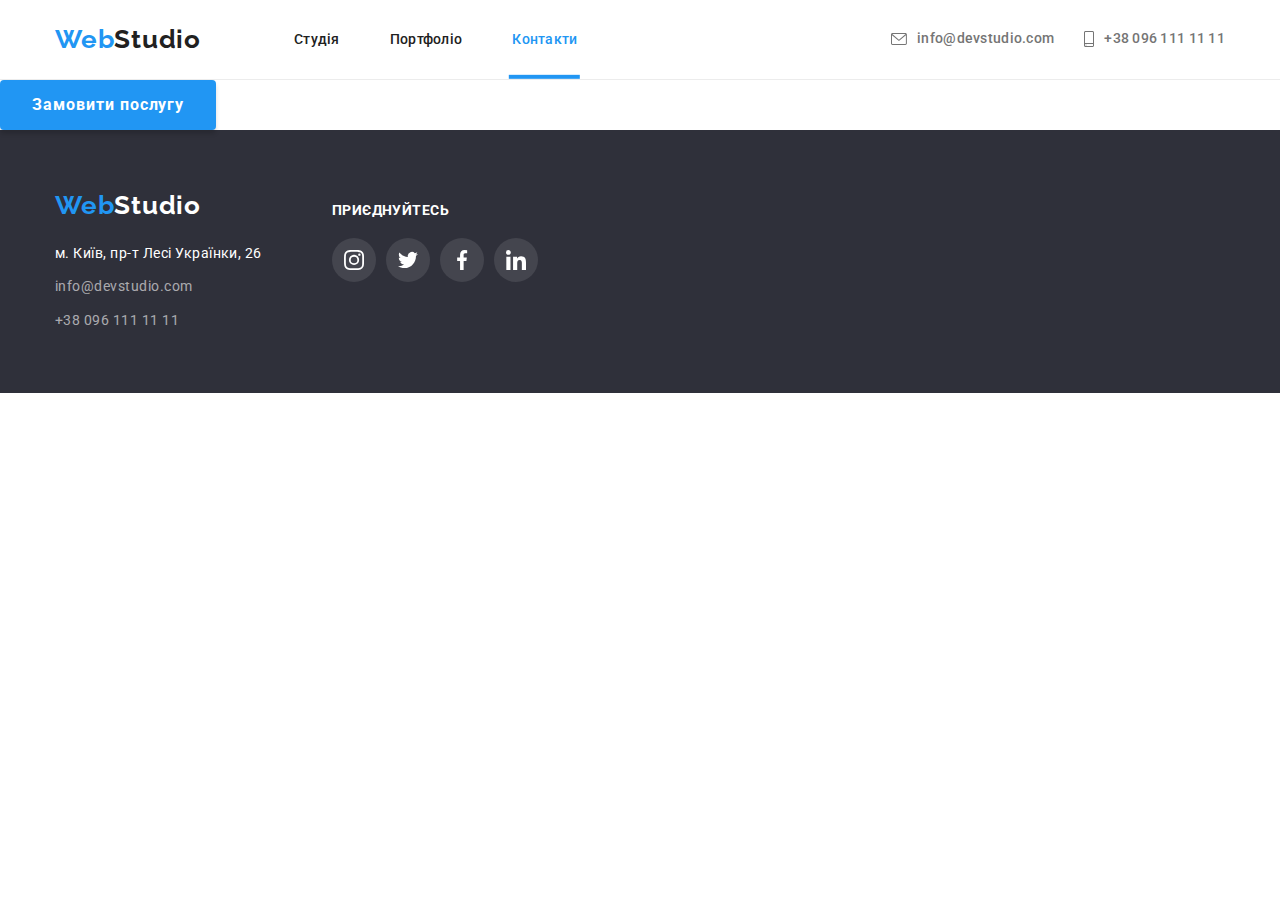
==== contacts.html @ 0b4dbb2a "2" ====
<!DOCTYPE html>
<html lang="uk">
  <head>
    <meta charset="utf-8" />
    <meta name="Web Studio" content="test" />
    <title>portfolio</title>

    <link rel="preconnect" href="https://fonts.googleapis.com" />
    <link rel="preconnect" href="https://fonts.gstatic.com" crossorigin />
    <link
      href="https://fonts.googleapis.com/css2?family=Raleway:wght@700&family=Roboto:wght@400;500;700;900&display=swap"
      rel="stylesheet"
    />
    <!-- normalaize -->
    <link
      href="https://cdnjs.cloudflare.com/ajax/libs/modern-normalize/1.1.0/modern-normalize.min.css"
      rel="stylesheet"
    />

    <link rel="stylesheet" href="css/styles.css" />
  </head>
  <body>
    <header class="header-border">
      <div class="container nav-main">
        <!-- logo -->
        <div class="list">
          <a href="./index.html" class="logo">Web<span class="logo-header">Studio</span> </a>
        </div>
        <!-- navigation-->
        <nav class="nav">
          <ul class="nav-main nav-box">
            <li class="item nav-box-item">
              <a href="./index.html" class="link">Студія</a>
            </li>
            <li class="item nav-box-item">
              <!--  target="_blank" - new page -->
              <a href="./portfolio.html" class="link">Портфоліо</a>
            </li>
            <li class="item nav-box-item">
              <a href="./contacts.html" class="link current">Контакти</a>
            </li>
          </ul>
        </nav>
        <!-- контакти-->
        <ul class="nav-links">
          <li class="item">
            <a href="mailto:info@devstudio.com" class="nav-contact">
              <svg class="contact-icon" width="16" height="12">
                <use href="./images/icons.svg#envelope"></use></svg
              >info@devstudio.com</a
            >
          </li>
          <li class="item">
            <a href="tel:+380961111111" class="nav-contact">
              <svg class="contact-icon" width="10" height="16">
                <use href="./images/icons.svg#smartphone"></use></svg
              >+38 096 111 11 11
            </a>
          </li>
        </ul>
      </div>
    </header>

    <main>
      <button tuce="button" class="herobt" data-modal-open>Замовити послугу</button>

      <div class="backdrop is-hidden" data-modal>
        <div class="modal">
          <p>
            Lorem ipsum dolor sit amet, consectetur adipisicing elit. Omnis laboriosam quod impedit
            reiciendis ad repellat, quas nulla vero odio pariatur accusamus ut totam qui, illo
            harum? Fugit, itaque. Tenetur, culpa.
          </p>
          <button type="button" class="herobt" data-modal-close>Закрити</button>
        </div>
      </div>
    </main>
    <footer class="footor-page">
      <div class="container footor">
        <div class="footor-all">
          <div>
            <a href="./index.html" class="logo">Web<span class="logo-footer">Studio</span> </a>
            <address class="logo-margin">
              <div>
                <ul class="address-footer">
                  <li class="item">
                    <a
                      target="_blank"
                      href="https://www.google.com/maps/place/%D0%B1%D1%83%D0%BB.+%D0%9B%D0%B5%D1%81%D0%B8+%D0%A3%D0%BA%D1%80%D0%B0%D0%B8%D0%BD%D0%BA%D0%B8,+26,+%D0%9A%D0%B8%D0%B5%D0%B2,+02000/@50.4265807,30.5361971,17z/data=!3m1!4b1!4m5!3m4!1s0x40d4cf0e033ecbe9:0x57a4dffefec77da0!8m2!3d50.4265807!4d30.5383858"
                      class="address-link"
                    >
                      м. Київ, пр-т Лесі Українки, 26
                    </a>
                  </li>
                  <li class="item">
                    <a href="mailto:info@devstudio.com" class="address-contact"
                      >info@devstudio.com</a
                    >
                  </li>
                  <li class="item">
                    <a href="tel:+380961111111" class="address-contact">+38 096 111 11 11</a>
                  </li>
                </ul>
              </div>
            </address>
          </div>
          <div class="social-padding">
            <h2 class="social-title">ПРИЄДНУЙТЕСЬ</h2>
            <ul class="social-list">
              <li class="item">
                <a href="" class="social-links">
                  <svg class="social-icons"><use href="./images/icons.svg#instagram"></use></svg
                ></a>
              </li>
              <li class="item">
                <a href="" class="social-links">
                  <svg class="social-icons"><use href="./images/icons.svg#twitter"></use></svg
                ></a>
              </li>
              <li class="item">
                <a href="" class="social-links">
                  <svg class="social-icons"><use href="./images/icons.svg#facebook"></use></svg
                ></a>
              </li>
              <li class="item">
                <a href="" class="social-links">
                  <svg class="social-icons">
                    <use href="./images/icons.svg#linkedin"></use></svg
                ></a>
              </li>
            </ul>
          </div>
        </div>
      </div>
    </footer>
    <script src="./js/modal.js"></script>
  </body>
</html>
---- css/styles.css ----
:root {
  --main-color: #212121;
  --accent-color: #2196f3;
  --second-color: #757575;
  --primery-white-color: #ffffff;
  --button-second-backgund: #f5f4fa;
  --hero-bg: #2f303a;
  --header-border-color: #ececec;
  --primery-grey-color: #afb1b8;

  --card-border-color: #eeeeee;
  --hero-bg-hover: #188ce8;
  --accent-color-bg-card: rgba(33, 150, 243, 0.9);
  --cubic-bezier: cubic-bezier(0.4, 0, 0.2, 1);
}
body {
  color: var(--main-color);
  background-color: var(--primery-white-color);

  font-family: Roboto, sans-serif;
  letter-spacing: 0.03em;
}
h1,
h2,
h3,
h4,
h5,
h6 {
  margin: 0;
  margin-bottom: 10px;
}
h2 {
  font-weight: 700;
  font-size: 36px;
  line-height: 1.2;
  text-align: center;
  letter-spacing: 0.03em;

  color: var(--main-color);
}
ul {
  margin: 0;
}
p {
  margin: 0;
}
.section {
  padding-top: 94px;
  padding-bottom: 94px;
}
.list {
  list-style: none;
  padding: 0;
  margin: 0;
}
.container {
  margin-left: auto;
  margin-right: auto;
  width: 1200px;
  padding-left: 15px;
  padding-right: 15px;

  /* border: 1px solid red; */
}
.invisible {
  position: absolute !important;
  /* clip: rect(1px, 1px, 1px, 1px); */
  color: transparent;
}
/*LOGO*/
.logo {
  color: var(--accent-color);

  font-family: Raleway, sans-serif;
  font-size: 26px;
  font-weight: 700;
  line-height: 1.2;
  letter-spacing: 0.03em;

  text-decoration: none;
}
.logo-header {
  color: var(--main-color);

  font-size: 26px;
  font-weight: 700;
  line-height: 1.2;
  letter-spacing: 0.03em;

  text-decoration: none;
}
.logo-footer {
  color: var(--primery-white-color);
  font-size: 26px;
  font-weight: 700;
  line-height: 1.2;
  letter-spacing: 0.03em;

  text-decoration: none;
}

/*NAVIGATION*/

.nav-main {
  display: flex;
  align-items: center;
  /* padding-top: 32px;
  padding-bottom: 31px; */
}

.nav {
  display: flex;
  align-items: center;
  margin-left: 93px;
  line-height: 0;
}

.header-border {
  border-bottom: 1px solid var(--header-border-color);
}

.nav-box {
  display: flex;
  /* padding-top: 32px;
  padding-bottom: 31px; */
  padding-left: 0;
  padding-right: 0;
  margin: 0;
}
.nav-box-item {
  padding-top: 32px;
  padding-bottom: 31px;
}

.nav-box .item + .item {
  margin-left: 50px;
}

.nav-links {
  display: inline-flex;
  margin-left: auto;
  padding: 0;
  line-height: 0;
}
.nav-links .item + .item {
  margin-left: 30px;
}
.nav-main li {
  list-style: none;
}
.nav-main .link {
  position: relative;
  color: var(--main-color);

  padding-bottom: 31px;

  font-weight: 500;
  font-size: 14px;
  line-height: 1.14;
  letter-spacing: 0.02em;
  text-decoration: none;
}

.nav-main .link:hover,
.nav-main .link:focus {
  color: var(--accent-color);
  transition: transform 250ms var(--cubic-bezier);
}
.nav-main .link.current {
  color: var(--accent-color);
}

.link.current::after {
  content: '';

  position: absolute;
  bottom: -1px;
  display: block;
  width: 109%;
  transform: translate(-4.5%, -4.5%);
  height: 4px;

  background: var(--accent-color);
}
/* contact`s*/

.nav-contact {
  display: inline-flex;
  align-items: center;

  color: var(--second-color);

  font-style: normal;
  font-weight: 500;
  font-size: 14px;
  line-height: 1.14;
  letter-spacing: 0.02em;

  text-decoration: none;
  fill: var(--second-color);
}
.nav-contact .contact-icon {
  /* width: 10px;
  height: 16px; */
  margin-right: 10px;
}

.nav-contact:hover,
.nav-contact:focus {
  color: var(--accent-color);
  fill: var(--accent-color);
  transition: transform 250ms var(--cubic-bezier);
}

/* hero*/
.section-hero {
  display: block;
  text-align: center;
  padding-top: 200px;
  padding-bottom: 200px;

  background: var(--hero-bg);
}
.hero-title {
  margin-top: 0;
  margin-bottom: 30px;

  color: var(--primery-white-color);

  font-weight: 900;
  font-size: 44px;
  line-height: 1.36;
  text-align: center;
  letter-spacing: 0.06em;
  text-transform: uppercase;
}
/* .hero-style {
  background: var(--hero-bg);
} */
.herobg {
  max-width: 1600px;
  width: 100%;
  height: 600px;
  margin-left: auto;
  margin-right: auto;
  background-image: linear-gradient(to right, rgba(47, 48, 58, 0.4), rgba(47, 48, 58, 0.4)),
    url(../images/hero/hero.jpg);
  background-repeat: no-repeat;
  background-position: center;
  background-size: cover;
}

/*Button*/
.button {
  cursor: pointer;

  color: var(--main-color);
  background-color: var(--primery-white-color);

  font-family: inherit;
  font-weight: 500;
  font-size: 16px;
  line-height: 1.62;
  letter-spacing: 0.03em;
}
.button.primery {
  color: var(--primery-white-color);
  background-color: var(--accent-color);
  border-color: transparent;
}
.button.primery:hover,
.button.primery:focus {
  color: var(--second-color);
  background-color: var(--accent-color);
  border-color: var(--accent-color);
  transition: transform 250ms var(--cubic-bezier);
}
.button.second {
  padding: 6px 22px 6px 22px;

  border: 0;
  border-radius: 4px;
  background-color: var(--button-second-backgund);
}
.button.second:hover,
.button.second:focus {
  color: var(--primery-white-color);
  background-color: var(--accent-color);
  border-color: var(--accent-color);
  transition: transform 250ms var(--cubic-bezier);
}

.herobt {
  cursor: pointer;

  display: inline-block;

  border: 0;
  border-radius: 4px;
  padding: 10px 32px 10px 32px;

  font-weight: 700;
  font-size: 16px;
  line-height: 1.9;
  letter-spacing: 0.06em;

  color: var(--primery-white-color);
  background-color: var(--accent-color);
  box-shadow: 0px 4px 4px 0px rgba(0, 0, 0, 0.15);
}
.herobt:hover,
.herobt:focus {
  background: var(--hero-bg-hover);
  box-shadow: 0px 4px 4px rgba(0, 0, 0, 0.15);
  transition: transform 250ms var(--cubic-bezier);
}
/* portfolio */
.section-portfolio {
  text-align: center;
}
.nav-portfolio {
  display: flex;
  align-items: center;
  justify-content: center;
  margin-top: 0;
  margin-bottom: 50px;
  padding: 0;

  list-style: none;
}
.nav-portfolio .item + .item {
  margin-left: 8px;
}

.content-portfolio {
  display: flex;
  flex-wrap: wrap;
}
.portfolio-link h2 {
  color: var(--main-color);

  font-weight: 700;
  font-size: 18px;
  line-height: 2;
  text-align: left;

  letter-spacing: 0.06em;
}

.content-portfolio .item {
  width: calc((100% - 30 * 2) / 3);
  margin-right: 30px;
  margin-bottom: 30px;
}
.content-portfolio .item:nth-child(3n) {
  margin-right: 0px;
}

.content-portfolio .item:nth-last-child(-n + 3) {
  margin-bottom: 0px;
}
.item .card {
  box-sizing: content-box;
  border: 1px solid var(--card-border-color);
  border-top: 0;
  padding: 19px 23px;
}

.item img {
  display: block;
}
.portfolio-link {
  margin: 0;

  text-align: left;
  text-decoration: none;

  width: 370px;
  height: 404px;
  background: #ffffff;
}
.portfolio-link-text {
  color: var(--second-color);
  font-size: 16px;
  line-height: 1.88;
}
.portfolio-link h2 {
  margin-bottom: 4px;
}
.portfolio-link-hover:hover {
  box-shadow: 1px 4px 6px 0px rgba(0, 0, 0, 0.16), 0px 4px 4px 0px rgba(0, 0, 0, 0.06),
    0px 1px 1px 0px rgba(0, 0, 0, 0.12);
  transition: transform 250ms var(--cubic-bezier);
}
.portfolio-card-overlay {
  position: relative;
  overflow: hidden;
}

.portfolio-card-overlay:hover .overlay {
  transform: translatex(0);
  transition: transform 250ms var(--cubic-bezier);
}

.overlay {
  position: absolute;
  top: 0;
  left: 0;
  width: 100%;
  height: 100%;
  padding: 63px 24px;
  background: var(--accent-color-bg-card);
  color: var(--primery-white-color);

  font-family: Roboto;
  font-size: 18px;
  font-weight: 400;
  line-height: 28px;
  letter-spacing: 0.03em;
  text-align: left;

  transform: translatey(100%);
  transition: transform 250ms var(--cubic-bezier);
}

/* about us */
.about-us h2 {
  position: absolute !important;
  color: transparent;
}
.about-us li {
  list-style: none;
}
.about-us .section-us {
  display: flex;
  justify-content: space-around;
  padding: 0;
  margin-top: 0;
  margin-bottom: 0;
}
.about-us .title {
  color: var(--main-color);

  font-weight: 700;
  font-size: 14px;
  line-height: 1.1;
}
.about-us .text {
  color: var(--second-color);

  font-size: 14px;
  line-height: 1.7;
  font-weight: 400;
}
.section-us .item + .item {
  margin-left: 30px;
}
.section-us-bg {
  display: flex;
  justify-content: space-around;
  align-items: center;

  height: 120px;
  width: 270px;
  margin-bottom: 30px;
  border-radius: 4px;

  background-color: var(--button-second-backgund);
}
.section-us-bg .svg-us {
  height: 70px;
  width: 70px;
}
/* What are we doing */
.wawd {
  text-align: center;
  /* margin-left: 215px;
  margin-right: 215px; */
}
.wawd-padding {
  padding-top: 0;
}

.wawd h2 {
  margin-bottom: 50px;

  font-weight: 700;
  font-size: 36px;
  line-height: 1.2;
  text-align: center;
  letter-spacing: 0.03em;
}
.wawd .items {
  display: flex;
  justify-content: space-around;
  margin: 0;
  /* margin-top: 50px;
  margin-bottom: 94px; */
  padding: 0;
}
.wawd .item + .item {
  margin-left: 30px;
}
/* us team*/

.usteam {
  background-color: var(--button-second-backgund);
}
.usteam h2 {
  margin: 0;
  margin-bottom: 50px;
}
.usteam .item + .item {
  margin-left: 30px;
}
.usteam .link {
  display: flex;
  justify-content: space-around;
  margin-top: 0;
  margin-bottom: 0;
  padding: 0;
}
.usteam li {
  list-style: none;
}
.usteam .text {
  color: var(--second-color);

  margin-bottom: 16px;

  font-size: 16px;
  font-weight: 400;
  line-height: 1.2;
  letter-spacing: 0.03em;
}
.usteam h2 {
  font-weight: 700;
  font-size: 36px;
  line-height: 1.2;
  text-align: center;
  letter-spacing: 0.03em;

  color: var(--main-color);
}

.usteam .title {
  color: var(--main-color);

  font-size: 16px;
  font-weight: 500;
  line-height: 1.2;
  letter-spacing: 0.03em;
}

.usteam-cardtext {
  background-color: var(--primery-white-color);
  padding: 30px 10px;
}

.usteam-card {
  text-align: center;
  box-shadow: 0px 1px 3px rgba(0, 0, 0, 0.12), 0px 1px 1px rgba(0, 0, 0, 0.14),
    0px 2px 1px rgba(0, 0, 0, 0.2);
  border-radius: 0px 0px 4px 4px;
}
.social-links-us {
  display: inline-flex;
  align-items: center;
  justify-content: center;
  fill: var(--primery-grey-color);
  width: 44px;
  height: 44px;
  border-radius: 50%;
  background: rgba(255, 255, 255, 0.1);
}
.social-links-us:hover,
.social-links-us:focus {
  fill: var(--primery-white-color);
  background-color: var(--accent-color);
  transition: transform 250ms var(--cubic-bezier);
}
.social-list-us .item + .item {
  margin-left: 10px;
}
/*footor*/

.footor-page {
  background: #2f303a;
}
.footor {
  padding-top: 60px;
  padding-bottom: 60px;
}
.footor-all {
  display: inline-flex;
}

.social-title {
  font-family: Roboto;
  font-size: 14px;
  font-weight: 700;
  line-height: 16px;
  margin-bottom: 20px;
  letter-spacing: 0.03em;
  text-align: left;
  color: var(--primery-white-color);
}
.social-links {
  display: inline-flex;
  align-items: center;
  justify-content: center;
  fill: var(--primery-white-color);
  width: 44px;
  height: 44px;

  border-radius: 50%;
  background: rgba(255, 255, 255, 0.1);
}
.social-links:hover,
.social-links:focus {
  fill: var(--primery-white-color);
  background-color: var(--accent-color);
  transition: transform 250ms var(--cubic-bezier);
}
.social-list {
  display: flex;
  align-items: center;
  justify-content: center;

  padding: 0;

  list-style: none;
}

.social-list .item + .item {
  margin-left: 10px;
}
.social-icons {
  width: 20px;
  height: 20px;
}

/* address*/

.address {
  padding: 0;
  margin-left: auto;

  font-family: Roboto, sans-serif;
  font-style: normal;
  font-size: 14px;
  line-height: 1.7;
  font-weight: 400;

  list-style: none;
}
.address-contact:hover,
.address-contact:focus {
  color: var(--accent-color);
  transition: transform 250ms var(--cubic-bezier);
}
.address-link:hover,
.address-link:focus {
  color: var(--accent-color);
  transition: transform 250ms var(--cubic-bezier);
}
.address-footer {
  padding: 0;
  margin-left: auto;

  font-family: Roboto, sans-serif;
  font-style: normal;
  font-size: 14px;
  line-height: 1.7;
  font-weight: 400;

  list-style: none;
}

.address-footer .item + .item {
  margin-top: 10px;
}
.address-link {
  color: var(--primery-white-color);
  text-decoration: none;
}
.address-contact {
  text-decoration: none;
  color: rgba(255, 255, 255, 0.6);
}

.logo-margin {
  margin-top: 20px;
  margin-right: 70px;
}

/* clients */
.clients {
  align-items: center;
}

.clients-card {
  display: flex;
  justify-content: space-between;
  align-items: center;
  padding: 0;
}
.clienst-card-item {
  list-style: none;
}
.clienst-card-item:not(:last-child) {
  margin-right: 30px;
}

.clients-card .client-link {
  display: inline-flex;
  width: 170px;
  height: 92px;

  padding: 16px 32px;
  align-items: center;
  justify-content: center;
  fill: var(--primery-grey-color);

  background-color: var(--f5f5f5);

  border: 1px solid var(--primery-grey-color);
  border-radius: 4px;
}

.client-link:hover,
.client-link:focus {
  fill: var(--accent-color);
  border: 1px solid var(--accent-color);
  transition: transform 250ms var(--cubic-bezier);
}
.social-padding {
  padding-top: 12px;
}
.clients-title {
  font-weight: 700;
  font-size: 36px;
  line-height: 1.2;
  text-align: center;
  letter-spacing: 0.03em;

  margin-bottom: 50px;
}

/* TEST */
.backdrop {
  position: fixed;

  top: 50%;
  left: 50%;
  transform: translate(-50%, -50%);

  background-color: rgba(0, 0, 0, 0.2);
}
.is-hidden {
  visibility: hidden;
  opacity: 0;
  pointer-events: none;
}

.modal {
  position: absolute;
  top: 50%;
  left: 50%;
  width: 528px;
  height: 581px;
  background-color: var(--primery-white-color);
  box-shadow: 0px 1px 3px rgb(0 0 0 / 12%), 0px 1px 1px rgb(0 0 0 / 14%),
    0px 2px 1px rgb(0 0 0 / 20%);
  border-radius: 4px;
  transform: translate(-50%, -50%);
  transition: transform 250ms var(--transition-cubic);
}
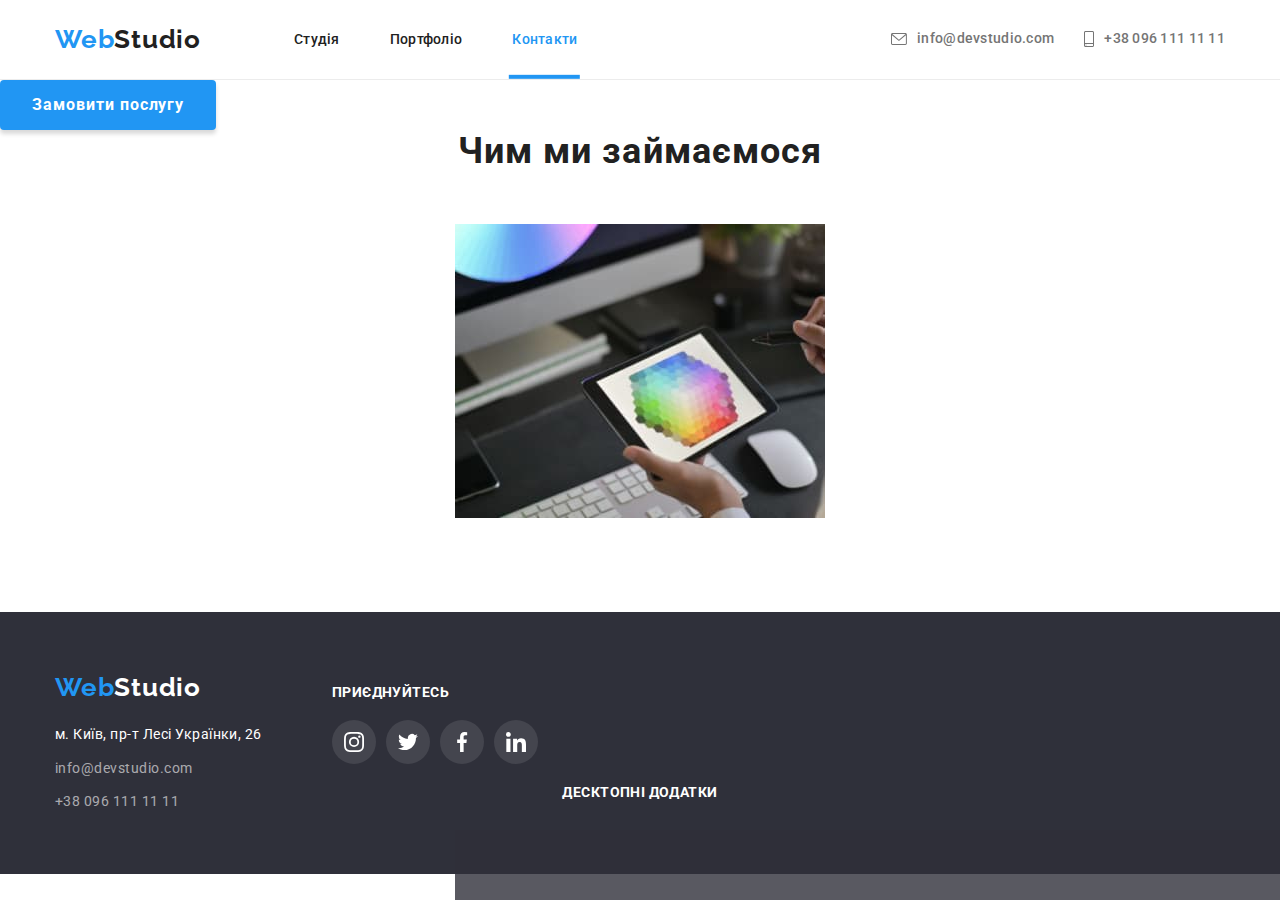
==== commit 166cab41: "hero BT close" ====
--- a/contacts.html
+++ b/contacts.html
@@ -64,6 +64,37 @@
     <main>
       <button tuce="button" class="herobt" data-modal-open>Замовити послугу</button>
 
+      <section class="section wawd-padding">
+        <div class="wawd container">
+          <h2>Чим ми займаємося</h2>
+          <ul class="list items">
+            <li class="item">
+              <div class="wawd-card">
+                <div class="wawd-card-item">
+                  <img src="./images/img1.jpg" width="370" alt="1" />
+                </div>
+                <p class="wawd-text">ДЕСКТОПНІ ДОДАТКИ</p>
+              </div>
+            </li>
+            <!-- <li class="item">
+              <div class="wawd-card-item">
+                <div class="wawd-card">
+                  <img src="./images/img2.jpg" width="370" alt="2" />
+                </div>
+                <p class="wawd-text">МОБІЛЬНІ ДОДАТКИ</p>
+              </div>
+            </li>
+            <li class="item">
+              <div class="wawd-card-item">
+                <div class="wawd-card">
+                  <img src="./images/img3.jpg" width="370" alt="3" />
+                </div>
+                <p class="wawd-text">ДИЗАЙНЕРСЬКІ РІШЕННЯ</p>
+              </div>
+            </li> -->
+          </ul>
+        </div>
+      </section>
       <div class="backdrop is-hidden" data-modal>
         <div class="modal">
           <p>
--- a/css/styles.css
+++ b/css/styles.css
@@ -314,6 +314,23 @@
   box-shadow: 0px 4px 4px rgba(0, 0, 0, 0.15);
   transition: transform 250ms var(--cubic-bezier);
 }
+.button-modal {
+  position: absolute;
+  top: 0;
+  left: 100%;
+
+  padding: 0;
+  line-height: 0;
+  border-radius: 50%;
+  transform: translate(-100%);
+
+  background: white;
+  border: 0;
+}
+.button-modal-svg {
+  height: 30px;
+  width: 30px;
+}
 /* portfolio */
 .section-portfolio {
   text-align: center;
@@ -474,8 +491,44 @@
 /* What are we doing */
 .wawd {
   text-align: center;
-  /* margin-left: 215px;
-  margin-right: 215px; */
+}
+
+.wawd-card {
+}
+.wawd-card-item {
+  position: relative;
+}
+.wawd-card::after {
+  content: '';
+  position: absolute;
+
+  display: block;
+  width: 100%;
+
+  bottom: 0;
+
+  height: 70px;
+  background: rgb(47, 48, 58);
+  opacity: 0.8;
+}
+.wawd-text {
+  position: absolute;
+
+  text-transform: uppercase;
+
+  font-family: Roboto;
+  font-size: 14px;
+  font-weight: 700;
+  line-height: 16px;
+  letter-spacing: 0.03em;
+  text-align: center;
+
+  top: 88%;
+  left: 50%;
+  transform: translate(-50%, -50%);
+  opacity: 1;
+
+  color: var(--primery-white-color);
 }
 .wawd-padding {
   padding-top: 0;
@@ -750,7 +803,8 @@
 /* TEST */
 .backdrop {
   position: fixed;
-
+  height: 100%;
+  width: 100%;
   top: 50%;
   left: 50%;
   transform: translate(-50%, -50%);
@@ -764,7 +818,7 @@
 }
 
 .modal {
-  position: absolute;
+  position: fixed;
   top: 50%;
   left: 50%;
   width: 528px;
@@ -776,3 +830,6 @@
   transform: translate(-50%, -50%);
   transition: transform 250ms var(--transition-cubic);
 }
+.modal-text {
+  padding: 45px;
+}
